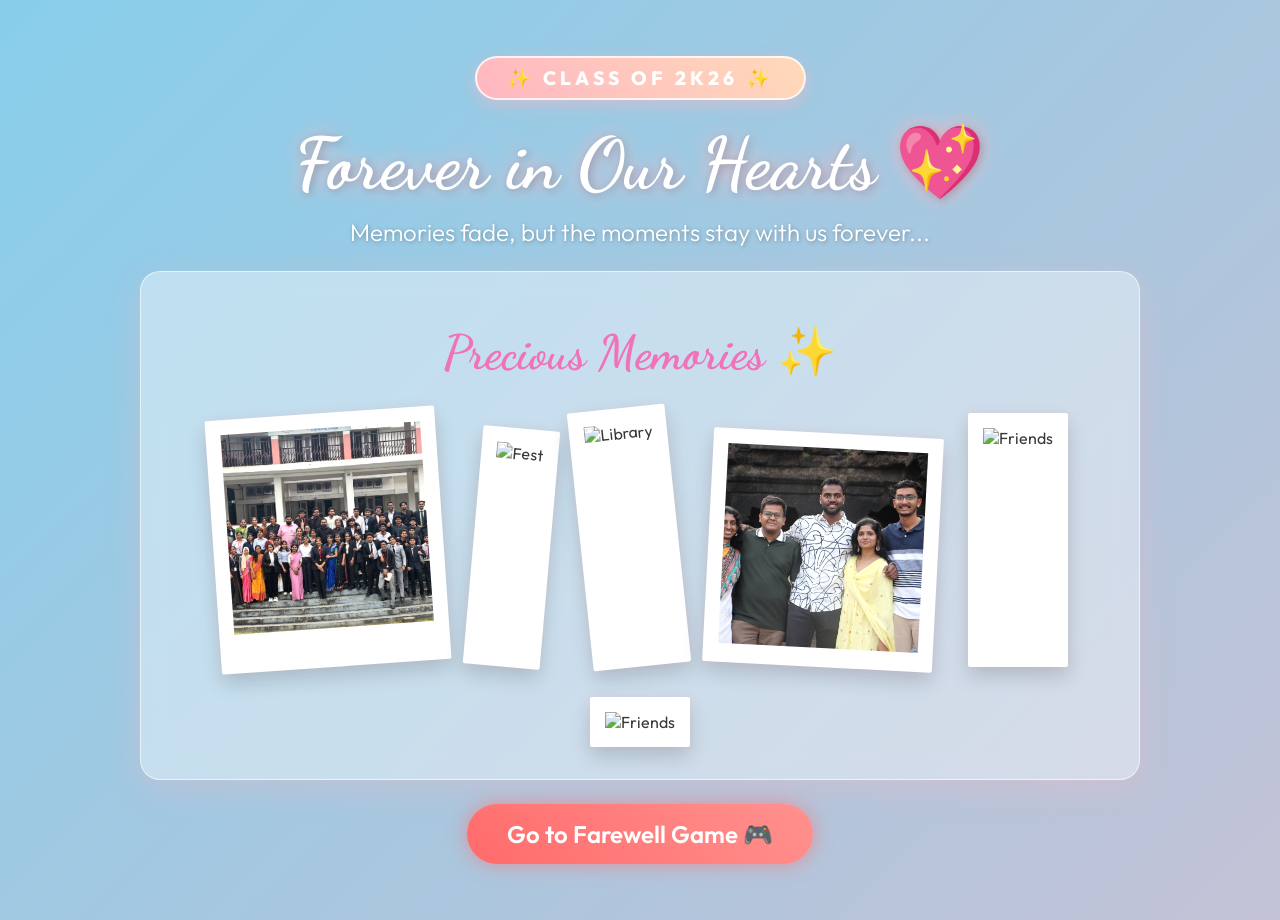
==== index.html @ fa3b897d "Initial commit" ====
<!DOCTYPE html>
<html lang="en">

<head>
    <meta charset="UTF-8">
    <meta name="viewport" content="width=device-width, initial-scale=1.0">
    <title>Forever in Our Hearts 💖</title>
    <!-- Google Fonts -->
    <link rel="preconnect" href="https://fonts.googleapis.com">
    <link rel="preconnect" href="https://fonts.gstatic.com" crossorigin>
    <link
        href="https://fonts.googleapis.com/css2?family=Dancing+Script:wght@600..700&family=Outfit:wght@300;400;600&display=swap"
        rel="stylesheet">
    <!-- Custom CSS -->
    <link rel="stylesheet" href="style.css">
</head>

<body>
    <!-- Background Particles Container -->
    <div id="particles-container"></div>
    <div class="glow-bg"></div>

    <!-- MAIN PAGE (Landing) -->
    <section id="landing-page" class="page active">
        <div class="hero">
            <div class="badge-2k26">✨ CLASS OF 2K26 ✨</div>
            <h1 class="hero-title">Forever in Our Hearts 💖</h1>
            <p class="hero-subtitle">Memories fade, but the moments stay with us forever...</p>
        </div>

        <!-- Memories Section -->
        <div class="memories-section glass-panel">
            <h2 class="section-title">Precious Memories ✨</h2>
            <div class="memories-grid">
                <!-- Memory Cards -->
                <div class="memory-card">
                    <img src="b975dab3-9a9d-4b9e-9a5e-cdd57b4acb7f.jpg" alt="Graduation Day">
                </div>
                <div class="memory-card">
                    <img src="20260323_205541.png" alt="Fest">
                </div>
                <div class="memory-card">
                    <img src="IMG_1125.png" alt="Library">
                </div>
                <div class="memory-card">
                    <img src="IMG-20260201-WA0016.jpg" alt="Friends">
                </div>
                <div class="memory-card">
                    <img src="20260131_165816.png" alt="Friends">
                </div>
                <div class="memory-card">
                    <img src="IMG_2353(ggg).png" alt="Friends">
                </div>
            </div>
        </div>
        <!-- CTA Action -->
        <div class="cta-container">
            <button id="go-to-game-btn" class="glowing-btn">
                <span>Go to Farewell Game 🎮</span>
            </button>
        </div>
    </section>

    <!-- GAME PAGE -->
    <section id="game-page" class="page hidden">
        <button id="back-btn" class="glass-btn">🔙 Back to Memories</button>
        <button id="top10-btn" class="glass-btn float-right">Top 10 🌟</button>

        <div class="game-header">
            <h1 class="hero-title" id="main-question-display">Who is the Ultimate Senior? 👑</h1>
        </div>

        <div class="search-container glass-panel">
            <input type="text" id="search-bar" placeholder="🔍 Search for a senior...">
            <ul id="autocomplete-list" class="hidden"></ul>
        </div>

        <div class="student-grid" id="student-grid">
            <!-- Student cards generated by JS -->
        </div>
    </section>

    <!-- TOP 10 MODAL -->
    <div id="top10-modal" class="modal hidden">
        <div class="modal-content glass-panel">
            <button id="close-modal" class="close-btn">✖</button>
            <h2 class="section-title">🌟 Hall of Fame 🌟</h2>
            <div id="ranking-list" class="ranking-list">
                <!-- Rankings generated by JS -->
            </div>
        </div>
    </div>

    <!-- Firebase SDK (v8 Compat) -->
    <script src="https://www.gstatic.com/firebasejs/8.10.1/firebase-app.js"></script>
    <script src="https://www.gstatic.com/firebasejs/8.10.1/firebase-database.js"></script>

    <!-- Canvas Confetti CDN -->
    <script src="https://cdn.jsdelivr.net/npm/canvas-confetti@1.6.0/dist/confetti.browser.min.js"></script>
    <script src="script.js"></script>
</body>

</html>
---- style.css ----
/* style.css */
:root {
    --pink: #ffb6c1;
    --lavender: #e6e6fa;
    --peach: #ffdab9;
    --sky-blue: #87ceeb;
    --beige: #f5f5dc;
    --text-dark: #3a3a3a;
    --text-light: #ffffff;
    --glass-bg: rgba(255, 255, 255, 0.4);
    --glass-border: rgba(255, 255, 255, 0.6);
    --glass-shadow: rgba(255, 182, 193, 0.3);
}

* {
    margin: 0;
    padding: 0;
    box-sizing: border-box;
}

body {
    font-family: 'Outfit', sans-serif;
    background: linear-gradient(135deg, var(--sky-blue), var(--pink), var(--peach));
    background-size: 400% 400%;
    animation: gradientBG 15s ease infinite;
    color: var(--text-dark);
    overflow-x: hidden;
    min-height: 100vh;
}

@keyframes gradientBG {
    0% { background-position: 0% 50%; }
    50% { background-position: 100% 50%; }
    100% { background-position: 0% 50%; }
}

/* Glassmorphism Panel */
.glass-panel {
    background: var(--glass-bg);
    backdrop-filter: blur(12px);
    -webkit-backdrop-filter: blur(12px);
    border-radius: 20px;
    border: 1px solid var(--glass-border);
    box-shadow: 0 8px 32px 0 var(--glass-shadow);
}

/* Typography */
.hero-title {
    font-family: 'Dancing Script', cursive;
    font-size: 4.5rem;
    color: var(--text-light);
    text-shadow: 2px 2px 8px rgba(0,0,0,0.2), 0 0 20px var(--pink);
    margin-bottom: 10px;
    animation: float 4s ease-in-out infinite;
}

.hero-subtitle {
    font-size: 1.5rem;
    color: #fff;
    text-shadow: 1px 1px 4px rgba(0,0,0,0.3);
    font-weight: 300;
}

.section-title {
    font-family: 'Dancing Script', cursive;
    font-size: 3rem;
    text-align: center;
    color: rgb(240, 114, 185);
    margin: 20px 0;
}

@keyframes float {
    0% { transform: translateY(0px); }
    50% { transform: translateY(-15px); }
    100% { transform: translateY(0px); }
}

/* Page Transitions */
.page {
    position: absolute;
    top: 0;
    left: 0;
    width: 100%;
    min-height: 100vh;
    padding: 2rem;
    transition: opacity 0.8s ease, transform 0.8s ease;
}

.page.active {
    opacity: 1;
    z-index: 10;
    transform: translateY(0);
    position: relative;
}

.page.hidden {
    opacity: 0;
    z-index: -1;
    transform: translateY(30px);
    pointer-events: none;
    height: 0;
    min-height: 0;
    overflow: hidden;
    padding: 0;
    transition: opacity 0.8s ease, transform 0.8s ease, height 0s 0.8s, min-height 0s 0.8s, padding 0s 0.8s;
}

/* Landing Page Sections */
.hero {
    text-align: center;
    margin: 1.5rem 0;
}

.badge-2k26 {
    display: inline-block;
    background: linear-gradient(45deg, #ffb6c1, #ffdab9);
    color: #fff;
    padding: 8px 30px;
    border-radius: 30px;
    font-family: 'Outfit', sans-serif;
    font-weight: 800;
    font-size: 1.2rem;
    letter-spacing: 4px;
    margin-bottom: 20px;
    box-shadow: 0 5px 15px rgba(255, 182, 193, 0.5);
    animation: bounceBadge 2s infinite ease-in-out;
    border: 2px solid rgba(255,255,255,0.8);
    backdrop-filter: blur(5px);
}

@keyframes bounceBadge {
    0%, 100% { transform: translateY(0); }
    50% { transform: translateY(-8px) scale(1.02); }
}

.memories-section {
    padding: 2rem;
    margin: 1rem auto;
    max-width: 1000px;
}

.memories-grid {
    display: flex;
    flex-wrap: wrap;
    justify-content: center;
    gap: 30px;
    margin-top: 2rem;
}

.memory-card {
    background: #fff;
    padding: 15px;
    box-shadow: 0 10px 20px rgba(0,0,0,0.15), 0 0 10px rgba(255, 182, 193, 0.2);
    position: relative;
    transition: transform 0.4s ease, box-shadow 0.4s ease, z-index 0.4s;
    cursor: pointer;
    border-radius: 2px;
    z-index: 1;
}

.memory-card img {
    width: 200px;
    height: 200px;
    object-fit: cover;
    filter: sepia(0.1) contrast(1.05);
    border-radius: 0;
    transition: transform 0.4s ease, filter 0.4s ease;
}

/* Tilted scattered look */
.memory-card:nth-child(1) { transform: rotate(-4deg); }
.memory-card:nth-child(2) { transform: rotate(5deg); margin-top: 15px; }
.memory-card:nth-child(3) { transform: rotate(-6deg); margin-top: -5px; }
.memory-card:nth-child(4) { transform: rotate(3deg); margin-top: 20px; }

.memory-card:hover {
    transform: scale(1.15) rotate(0deg) !important;
    box-shadow: 0 15px 30px rgba(0,0,0,0.2), 0 0 20px rgba(255, 182, 193, 0.8);
    z-index: 10;
}

.memory-card:hover img {
    transform: scale(1.02);
    filter: brightness(1.05);
}

.memory-card .caption {
    position: absolute;
    bottom: 12px;
    left: 0;
    width: 100%;
    background: transparent;
    backdrop-filter: none;
    padding: 0;
    text-align: center;
    font-family: 'Dancing Script', cursive;
    font-size: 1.4rem;
    color: #444;
    transition: none;
}

/* Timeline */
.journey-section {
    max-width: 800px;
    margin: 4rem auto;
}

.timeline {
    position: relative;
    padding-left: 30px;
    border-left: 3px solid var(--text-light);
}

.timeline-item {
    position: relative;
    margin-bottom: 2rem;
}

.timeline-item .dot {
    position: absolute;
    left: -41px;
    top: 0;
    width: 20px;
    height: 20px;
    background: #ff69b4;
    border-radius: 50%;
    border: 3px solid #fff;
    box-shadow: 0 0 10px #ff69b4;
}

.timeline-item .content {
    padding: 1.5rem;
    transition: transform 0.3s ease;
}

.timeline-item .content:hover {
    transform: scale(1.03) translateX(10px);
}

/* Buttons */
.cta-container {
    text-align: center;
    margin: 1.5rem 0;
}

.glowing-btn {
    padding: 15px 40px;
    font-size: 1.5rem;
    font-family: 'Outfit', sans-serif;
    font-weight: 600;
    color: #fff;
    background: linear-gradient(45deg, #ff6b6b, #ff8e8b, #ff9a9e, #ff6b6b);
    background-size: 300%;
    border: none;
    border-radius: 50px;
    cursor: pointer;
    box-shadow: 0 0 20px rgba(255, 107, 107, 0.6);
    transition: all 0.3s ease;
    animation: btnGlow 3s infinite;
}

.glowing-btn:hover {
    transform: scale(1.05);
    box-shadow: 0 0 35px rgba(255, 107, 107, 0.8);
}

@keyframes btnGlow {
    0% { background-position: 0% 50%; }
    50% { background-position: 100% 50%; }
    100% { background-position: 0% 50%; }
}

.glass-btn {
    background: var(--glass-bg);
    border: 1px solid var(--glass-border);
    padding: 10px 20px;
    border-radius: 20px;
    font-family: 'Outfit', sans-serif;
    font-weight: 600;
    cursor: pointer;
    backdrop-filter: blur(10px);
    transition: all 0.2s;
}

.glass-btn:hover {
    background: rgba(255,255,255,0.7);
    transform: translateY(-2px);
}

.float-right {
    float: right;
}

.floating-btn {
    position: fixed;
    bottom: 20px;
    right: 20px;
    background: #fff;
    border: none;
    border-radius: 50%;
    width: 60px;
    height: 60px;
    font-size: 24px;
    box-shadow: 0 4px 15px rgba(0,0,0,0.2);
    cursor: pointer;
    z-index: 100;
    transition: transform 0.3s;
}

.floating-btn:hover {
    transform: scale(1.1) rotate(10deg);
}

/* Game Page Styling */
.game-header {
    text-align: center;
    margin: 2rem 0;
    clear: both;
}

.search-container {
    max-width: 500px;
    margin: 0 auto 3rem auto;
    padding: 1rem;
    position: relative;
    border-radius: 30px;
    z-index: 50;
}

.search-container input {
    width: 100%;
    padding: 15px 25px;
    border: none;
    border-radius: 25px;
    outline: none;
    font-size: 1.1rem;
    font-family: 'Outfit', sans-serif;
    background: rgba(255,255,255,0.6);
    box-shadow: inset 0 2px 5px rgba(0,0,0,0.05);
}

#autocomplete-list {
    position: absolute;
    top: 100%;
    left: 0;
    width: 100%;
    max-height: 200px;
    overflow-y: auto;
    background: rgba(255,255,255,0.9);
    backdrop-filter: blur(10px);
    border-radius: 15px;
    list-style: none;
    margin-top: 5px;
    box-shadow: 0 10px 20px rgba(0,0,0,0.1);
    z-index: 20;
}

#autocomplete-list.hidden {
    display: none;
}

#autocomplete-list li {
    padding: 10px 20px;
    cursor: pointer;
    transition: background 0.2s;
}

#autocomplete-list li:hover {
    background: #ffb6c1;
    color: #fff;
}

/* Student Grid */
.student-grid {
    display: grid;
    grid-template-columns: repeat(auto-fill, minmax(220px, 1fr));
    gap: 30px;
    max-width: 1200px;
    margin: 0 auto;
}

.student-card {
    text-align: center;
    padding: 20px;
    transition: transform 0.3s, box-shadow 0.3s;
}

.student-card:hover {
    transform: translateY(-10px);
    box-shadow: 0 15px 30px var(--glass-shadow);
}

.avatar-container {
    width: 120px;
    height: 120px;
    margin: 0 auto 15px;
    border-radius: 50%;
    overflow: hidden;
    border: 4px solid #fff;
    box-shadow: 0 5px 15px rgba(0,0,0,0.1);
}

.avatar-container img {
    width: 100%;
    height: 100%;
    object-fit: cover;
}

.student-name {
    font-size: 1.3rem;
    font-weight: 600;
    margin-bottom: 5px;
}

.student-tag {
    font-size: 0.9rem;
    color: #666;
    margin-bottom: 15px;
    font-style: italic;
}

.vote-btn {
    background: #ff69b4;
    color: #fff;
    border: none;
    padding: 10px 20px;
    border-radius: 20px;
    font-weight: 600;
    cursor: pointer;
    transition: all 0.3s;
    display: flex;
    align-items: center;
    justify-content: center;
    gap: 5px;
    margin: 0 auto;
}

.vote-btn:hover {
    background: #ff1493;
    transform: scale(1.1);
    box-shadow: 0 0 15px rgba(255, 105, 180, 0.6);
}

.vote-btn:active {
    transform: scale(0.95);
}

.vote-btn.voted {
    background: #ccc;
    cursor: not-allowed;
    box-shadow: none;
}

/* Modal */
.modal {
    position: fixed;
    top: 0;
    left: 0;
    width: 100%;
    height: 100%;
    background: rgba(0,0,0,0.4);
    backdrop-filter: blur(5px);
    display: flex;
    align-items: center;
    justify-content: center;
    z-index: 1000;
    opacity: 1;
    transition: opacity 0.3s;
}

.modal.hidden {
    opacity: 0;
    pointer-events: none;
}

.modal-content {
    background: rgba(255,255,255,0.8);
    width: 90%;
    max-width: 500px;
    padding: 2rem;
    border-radius: 25px;
    position: relative;
    transform: scale(1);
    transition: transform 0.3s;
}

.modal.hidden .modal-content {
    transform: scale(0.8);
}

.close-btn {
    position: absolute;
    top: 15px;
    right: 15px;
    background: none;
    border: none;
    font-size: 1.5rem;
    cursor: pointer;
    color: #666;
}

.ranking-list {
    margin-top: 20px;
}

.rank-item {
    display: flex;
    align-items: center;
    padding: 10px;
    border-bottom: 1px solid rgba(0,0,0,0.1);
    transition: background 0.2s;
}

.rank-item:hover {
    background: rgba(255, 182, 193, 0.3);
}

.rank-medal {
    font-size: 1.5rem;
    width: 40px;
    text-align: center;
}

.rank-name {
    flex-grow: 1;
    font-weight: 600;
    margin-left: 10px;
}

.rank-votes {
    background: #ff69b4;
    color: #fff;
    padding: 5px 10px;
    border-radius: 15px;
    font-size: 0.9rem;
}

/* Background Particles (Animated CSS shapes) */
#particles-container {
    position: fixed;
    top: 0;
    left: 0;
    width: 100%;
    height: 100%;
    pointer-events: none;
    z-index: -2;
    overflow: hidden;
}

.particle {
    position: absolute;
    background: rgba(255, 255, 255, 0.5);
    border-radius: 50%;
    animation: floatingParticle linear infinite;
}

@keyframes floatingParticle {
    0% { transform: translateY(100vh) scale(0); opacity: 0; }
    10% { opacity: 0.8; }
    90% { opacity: 0.8; }
    100% { transform: translateY(-100px) scale(1); opacity: 0; }
}

@media (max-width: 768px) {
    .hero-title { font-size: 3rem; }
    .hero-subtitle { font-size: 1.2rem; }
    .page { padding: 1rem; }
}
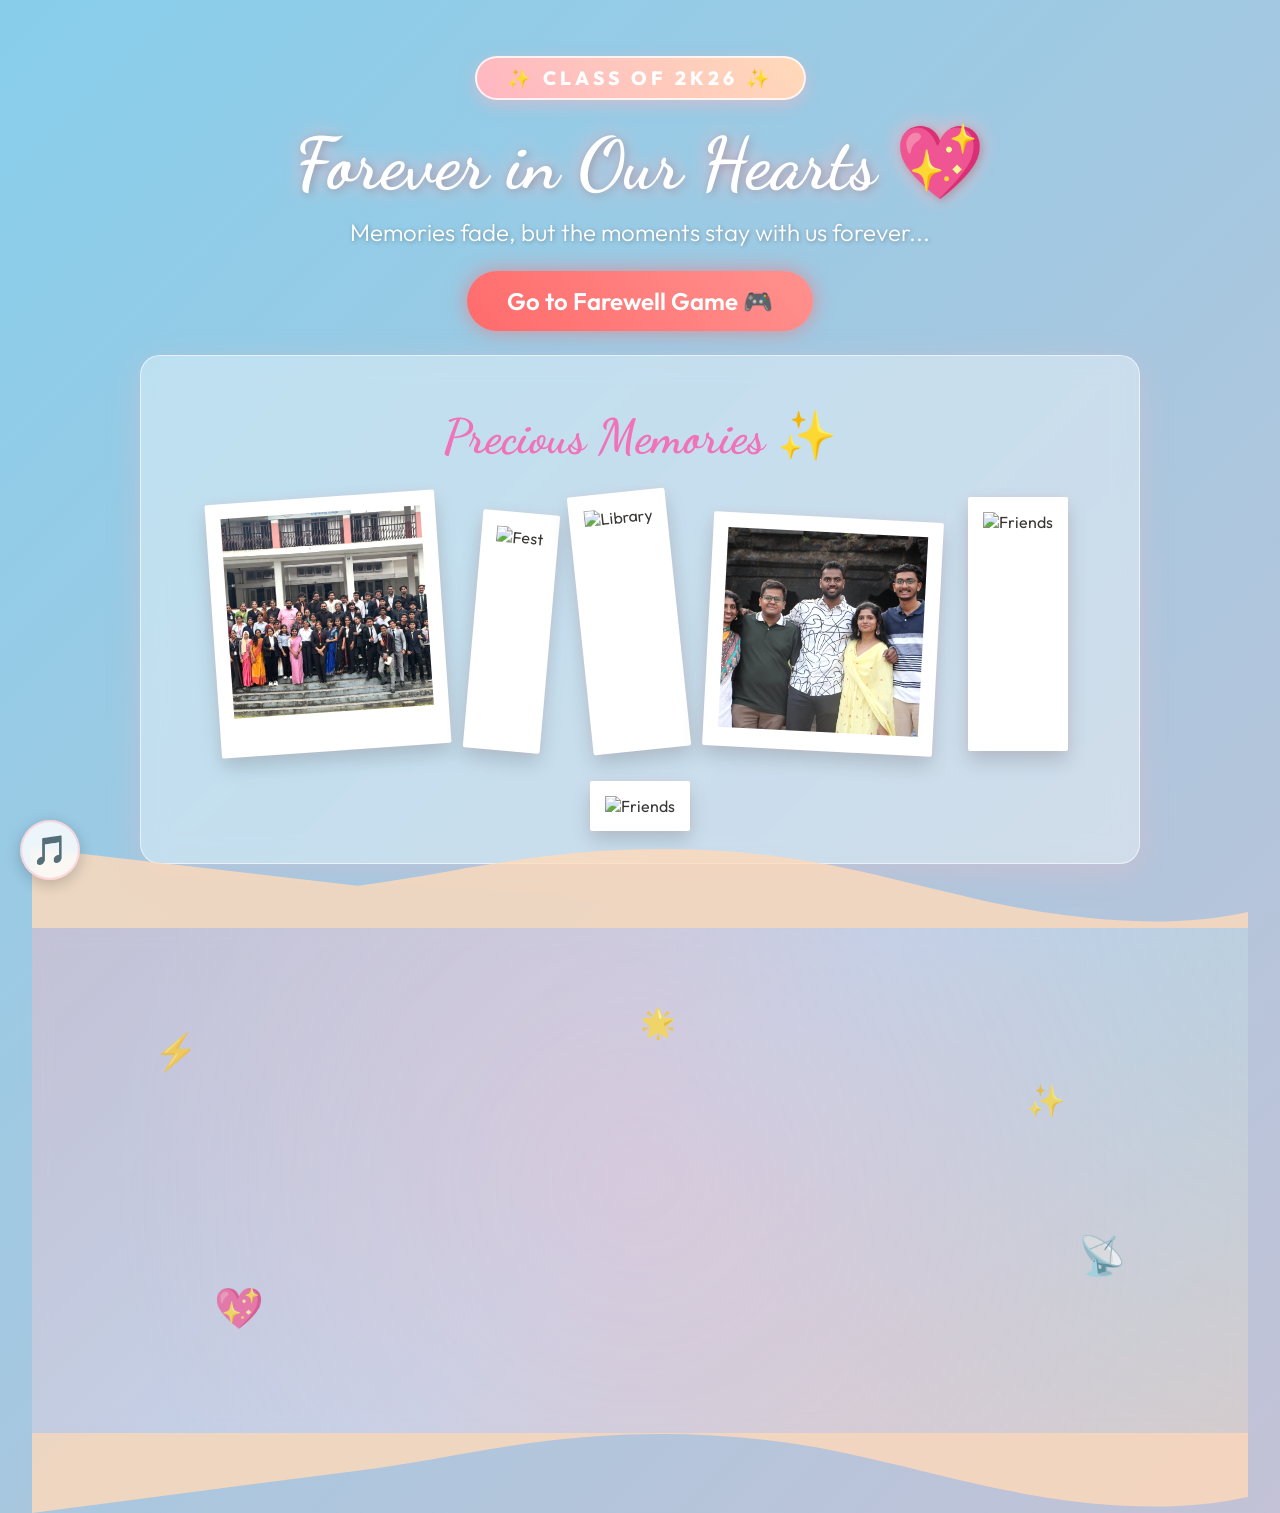
==== commit f50ea5e8: "Add ECE Farewell Section, Mobile Responsiveness, Top 10 Update, and new portraits" ====
--- a/index.html
+++ b/index.html
@@ -26,6 +26,13 @@
             <div class="badge-2k26">✨ CLASS OF 2K26 ✨</div>
             <h1 class="hero-title">Forever in Our Hearts 💖</h1>
             <p class="hero-subtitle">Memories fade, but the moments stay with us forever...</p>
+
+            <!-- CTA Action -->
+            <div class="cta-container">
+                <button id="go-to-game-btn" class="glowing-btn">
+                    <span>Go to Farewell Game 🎮</span>
+                </button>
+            </div>
         </div>
 
         <!-- Memories Section -->
@@ -53,12 +60,49 @@
                 </div>
             </div>
         </div>
-        <!-- CTA Action -->
-        <div class="cta-container">
-            <button id="go-to-game-btn" class="glowing-btn">
-                <span>Go to Farewell Game 🎮</span>
-            </button>
+        <!-- ECE Department Farewell Section -->
+        <div class="ece-farewell-container">
+            <!-- Top Wave -->
+            <div class="ece-wave">
+                <svg viewBox="0 0 1200 120" preserveAspectRatio="none">
+                    <path
+                        d="M321.39,56.44c58-10.79,114.16-30.13,172-41.86,82.39-16.72,168.19-17.73,250.45-.39C823.78,31,906.67,72,985.66,92.83c70.05,18.48,146.53,26.09,214.34,3V120H0V0Z"
+                        class="wave-shape"></path>
+                </svg>
+            </div>
+
+            <div class="ece-farewell-section fade-in-section">
+                <!-- Floating Elements -->
+                <div class="parallax-bg" id="parallax-bg"></div>
+                <div class="floating-icons">
+                    <span class="float-icon icon-1">⚡</span>
+                    <span class="float-icon icon-2">💖</span>
+                    <span class="float-icon icon-3">✨</span>
+                    <span class="float-icon icon-4">📡</span>
+                    <span class="float-icon icon-5">🌟</span>
+                </div>
+
+                <div class="ece-content glass-panel">
+                    <h2 class="ece-title">Electronics & Communication</h2>
+                    <h3 class="ece-subtitle">Jyothi Engineering College (2022–2026)</h3>
+                    <div class="text-container">
+                        <p class="ece-text typing-text" id="ece-typing-text"></p>
+                    </div>
+                </div>
+            </div>
+
+            <!-- Bottom Wave -->
+            <div class="ece-wave wave-bottom">
+                <svg viewBox="0 0 1200 120" preserveAspectRatio="none">
+                    <path
+                        d="M321.39,56.44c58-10.79,114.16-30.13,172-41.86,82.39-16.72,168.19-17.73,250.45-.39C823.78,31,906.67,72,985.66,92.83c70.05,18.48,146.53,26.09,214.34,3V0H0V120Z"
+                        class="wave-shape"></path>
+                </svg>
+            </div>
         </div>
+
+
+
     </section>
 
     <!-- GAME PAGE -->
@@ -91,6 +135,12 @@
         </div>
     </div>
 
+    <!-- Background Music -->
+    <audio id="bg-music" loop autoplay>
+        <source src="A Farewell Melody __ Original by Jacob's Piano - Jacob's Piano.mp3" type="audio/mpeg">
+    </audio>
+    <button id="music-btn" class="floating-btn music-btn" title="Toggle Music">🎵</button>
+
     <!-- Firebase SDK (v8 Compat) -->
     <script src="https://www.gstatic.com/firebasejs/8.10.1/firebase-app.js"></script>
     <script src="https://www.gstatic.com/firebasejs/8.10.1/firebase-database.js"></script>
--- a/style.css
+++ b/style.css
@@ -561,8 +561,256 @@
     100% { transform: translateY(-100px) scale(1); opacity: 0; }
 }
 
+/* Tablet & Small Desktop (Up to 768px) */
 @media (max-width: 768px) {
-    .hero-title { font-size: 3rem; }
-    .hero-subtitle { font-size: 1.2rem; }
     .page { padding: 1rem; }
-}
+    .hero-title { font-size: 3.5rem; }
+    .hero-subtitle { font-size: 1.3rem; }
+    .badge-2k26 { padding: 8px 25px; font-size: 1.1rem; margin-bottom: 15px; }
+    .ece-title { font-size: 2.8rem; }
+    .ece-subtitle { font-size: 1.3rem; }
+    .ece-farewell-section { padding: 4rem 1.5rem; margin: 20px 0; }
+    .icon-2, .icon-4 { font-size: 1.8rem; }
+    
+    /* Grids & Cards */
+    .memories-grid { gap: 15px; }
+    .memory-card { padding: 10px; }
+    .memory-card img { width: 150px; height: 150px; }
+    .student-grid { gap: 20px; }
+    .avatar-container { width: 100px; height: 100px; }
+    .student-card { padding: 15px; }
+
+    /* UI Elements */
+    .search-container { margin-bottom: 2rem; }
+    .search-container input { padding: 12px 20px; font-size: 1rem; }
+    .modal-content { padding: 1.5rem; width: 95%; }
+    .music-btn { width: 50px; height: 50px; font-size: 1.4rem; bottom: 15px; left: 15px; }
+    .floating-btn { width: 50px; height: 50px; font-size: 1.2rem; bottom: 15px; right: 15px; }
+}
+
+/* Mobile Phones (Up to 480px) */
+@media (max-width: 480px) {
+    .hero-title { font-size: 2.5rem; }
+    .hero-subtitle { font-size: 1.1rem; line-height: 1.4; }
+    .badge-2k26 { font-size: 0.9rem; padding: 6px 15px; letter-spacing: 2px; }
+    .ece-title { font-size: 2rem; margin-bottom: 10px; }
+    .ece-subtitle { font-size: 1rem; }
+    .ece-text { font-size: 1rem; line-height: 1.5; }
+    .ece-farewell-section { padding: 3rem 1rem; margin: 10px 0; }
+    
+    /* Adjust memory grid so 2 columns still fit or gracefully shrink */
+    .memories-grid { gap: 10px; }
+    .memory-card { padding: 8px; }
+    .memory-card img { width: 125px; height: 125px; }
+    
+    /* Student Cards & Inputs */
+    .student-grid { grid-template-columns: 1fr; gap: 15px; }
+    .search-container input { font-size: 0.95rem; }
+    .avatar-container { width: 95px; height: 95px; }
+    .vote-btn { padding: 8px 16px; font-size: 0.95rem; }
+}
+
+/* ECE Farewell Section */
+.ece-farewell-container {
+    position: relative;
+    width: 100%;
+    margin-top: 4rem;
+    margin-bottom: 2rem;
+}
+
+.ece-wave {
+    position: absolute;
+    width: 100%;
+    height: 80px;
+    z-index: 10;
+    overflow: hidden;
+}
+
+.ece-wave svg {
+    width: 100%;
+    height: 100%;
+}
+
+.ece-wave.wave-bottom {
+    bottom: -80px;
+}
+
+.ece-wave:not(.wave-bottom) {
+    top: -80px;
+}
+
+.wave-shape {
+    fill: var(--peach);
+    opacity: 0.8;
+}
+
+.ece-farewell-section {
+    position: relative;
+    background: linear-gradient(135deg, rgba(255, 182, 193, 0.4), rgba(230, 230, 250, 0.4), rgba(255, 218, 185, 0.4));
+    padding: 6rem 2rem;
+    text-align: center;
+    overflow: hidden;
+    backdrop-filter: blur(8px);
+    margin: 40px 0;
+}
+
+.ece-content {
+    position: relative;
+    max-width: 800px;
+    margin: 0 auto;
+    padding: 3rem 2rem;
+    z-index: 5;
+    background: rgba(255, 255, 255, 0.25);
+    border: 1px solid rgba(255, 255, 255, 0.5);
+    box-shadow: 0 10px 30px rgba(0,0,0,0.1), 0 0 20px rgba(255, 182, 193, 0.4);
+    transform: translateY(30px);
+    opacity: 0;
+    transition: transform 1s cubic-bezier(0.2, 0.8, 0.2, 1), opacity 1s ease-out;
+}
+
+.fade-in-section.visible .ece-content {
+    transform: translateY(0);
+    opacity: 1;
+}
+
+.ece-title {
+    font-family: 'Dancing Script', cursive;
+    font-size: 3.5rem;
+    color: #ff69b4;
+    text-shadow: 2px 2px 4px rgba(0,0,0,0.1), 0 0 15px rgba(255,105,180,0.3);
+    margin-bottom: 5px;
+}
+
+.ece-subtitle {
+    font-size: 1.5rem;
+    color: #555;
+    font-weight: 400;
+    margin-bottom: 2rem;
+    letter-spacing: 1px;
+}
+
+.text-container {
+    min-height: 80px;
+    display: flex;
+    align-items: center;
+    justify-content: center;
+    padding: 0 1rem;
+}
+
+.ece-text {
+    font-size: 1.4rem;
+    color: #333;
+    line-height: 1.6;
+    font-style: italic;
+    transition: text-shadow 0.3s ease, color 0.3s ease;
+}
+
+.ece-text:hover {
+    color: #ff1493;
+    text-shadow: 0 0 8px rgba(255, 20, 147, 0.5);
+}
+
+.typing-text::after {
+    content: '|';
+    animation: blink 0.8s infinite;
+    color: #ff69b4;
+}
+
+@keyframes blink {
+    0%, 100% { opacity: 1; }
+    50% { opacity: 0; }
+}
+
+/* Floating Icons */
+.floating-icons {
+    position: absolute;
+    top: 0;
+    left: 0;
+    width: 100%;
+    height: 100%;
+    pointer-events: none;
+    z-index: 1;
+}
+
+.float-icon {
+    position: absolute;
+    font-size: 2rem;
+    animation: floatIcon 6s ease-in-out infinite;
+    opacity: 0.7;
+}
+
+.icon-1 { top: 20%; left: 10%; animation-delay: 0s; font-size: 2.2rem; }
+.icon-2 { top: 70%; left: 15%; animation-delay: 2s; font-size: 2.5rem; }
+.icon-3 { top: 30%; right: 15%; animation-delay: 1s; font-size: 2rem; }
+.icon-4 { top: 60%; right: 10%; animation-delay: 3s; font-size: 2.4rem; }
+.icon-5 { top: 15%; left: 50%; animation-delay: 4s; font-size: 1.8rem; }
+
+@keyframes floatIcon {
+    0% { transform: translate(0, 0) rotate(0deg); }
+    33% { transform: translate(15px, -20px) rotate(10deg); }
+    66% { transform: translate(-10px, 15px) rotate(-5deg); }
+    100% { transform: translate(0, 0) rotate(0deg); }
+}
+
+/* Parallax Background Div */
+.parallax-bg {
+    position: absolute;
+    top: -50%;
+    left: -50%;
+    width: 200%;
+    height: 200%;
+    background: radial-gradient(circle at center, rgba(255,182,193,0.3) 0%, transparent 40%),
+                radial-gradient(circle at 80% 20%, rgba(135,206,235,0.3) 0%, transparent 35%);
+    pointer-events: none;
+    z-index: 0;
+    transition: transform 0.1s linear;
+}
+
+/* Sparkle Cursor Effect */
+.sparkle-particle {
+    position: fixed;
+    pointer-events: none;
+    width: 6px;
+    height: 6px;
+    background: #fff;
+    border-radius: 50%;
+    box-shadow: 0 0 10px #ffb6c1, 0 0 5px #fff;
+    z-index: 9999;
+    animation: sparkleFade 1s forwards cubic-bezier(0.1, 0.8, 0.3, 1);
+}
+
+@keyframes sparkleFade {
+    0% { opacity: 1; transform: scale(1) translateY(0); }
+    100% { opacity: 0; transform: scale(0.1) translateY(30px); }
+}
+
+/* Music Toggle Button */
+.music-btn {
+    bottom: 20px;
+    left: 20px;
+    right: auto;
+    background: rgba(255, 255, 255, 0.8);
+    backdrop-filter: blur(5px);
+    border: 2px solid rgba(255, 182, 193, 0.5);
+    color: #ff69b4;
+    font-size: 1.8rem;
+    display: flex;
+    align-items: center;
+    justify-content: center;
+    animation: pulseMusic 2s infinite;
+}
+
+@keyframes pulseMusic {
+    0% { box-shadow: 0 0 0 0 rgba(255, 105, 180, 0.4); }
+    70% { box-shadow: 0 0 0 15px rgba(255, 105, 180, 0); }
+    100% { box-shadow: 0 0 0 0 rgba(255, 105, 180, 0); }
+}
+
+.music-btn.playing {
+    animation: pulseMusicActive 1s infinite alternate;
+}
+
+@keyframes pulseMusicActive {
+    0% { transform: scale(1); box-shadow: 0 0 10px #ff69b4; }
+    100% { transform: scale(1.1); box-shadow: 0 0 20px #ff1493; }
+}
